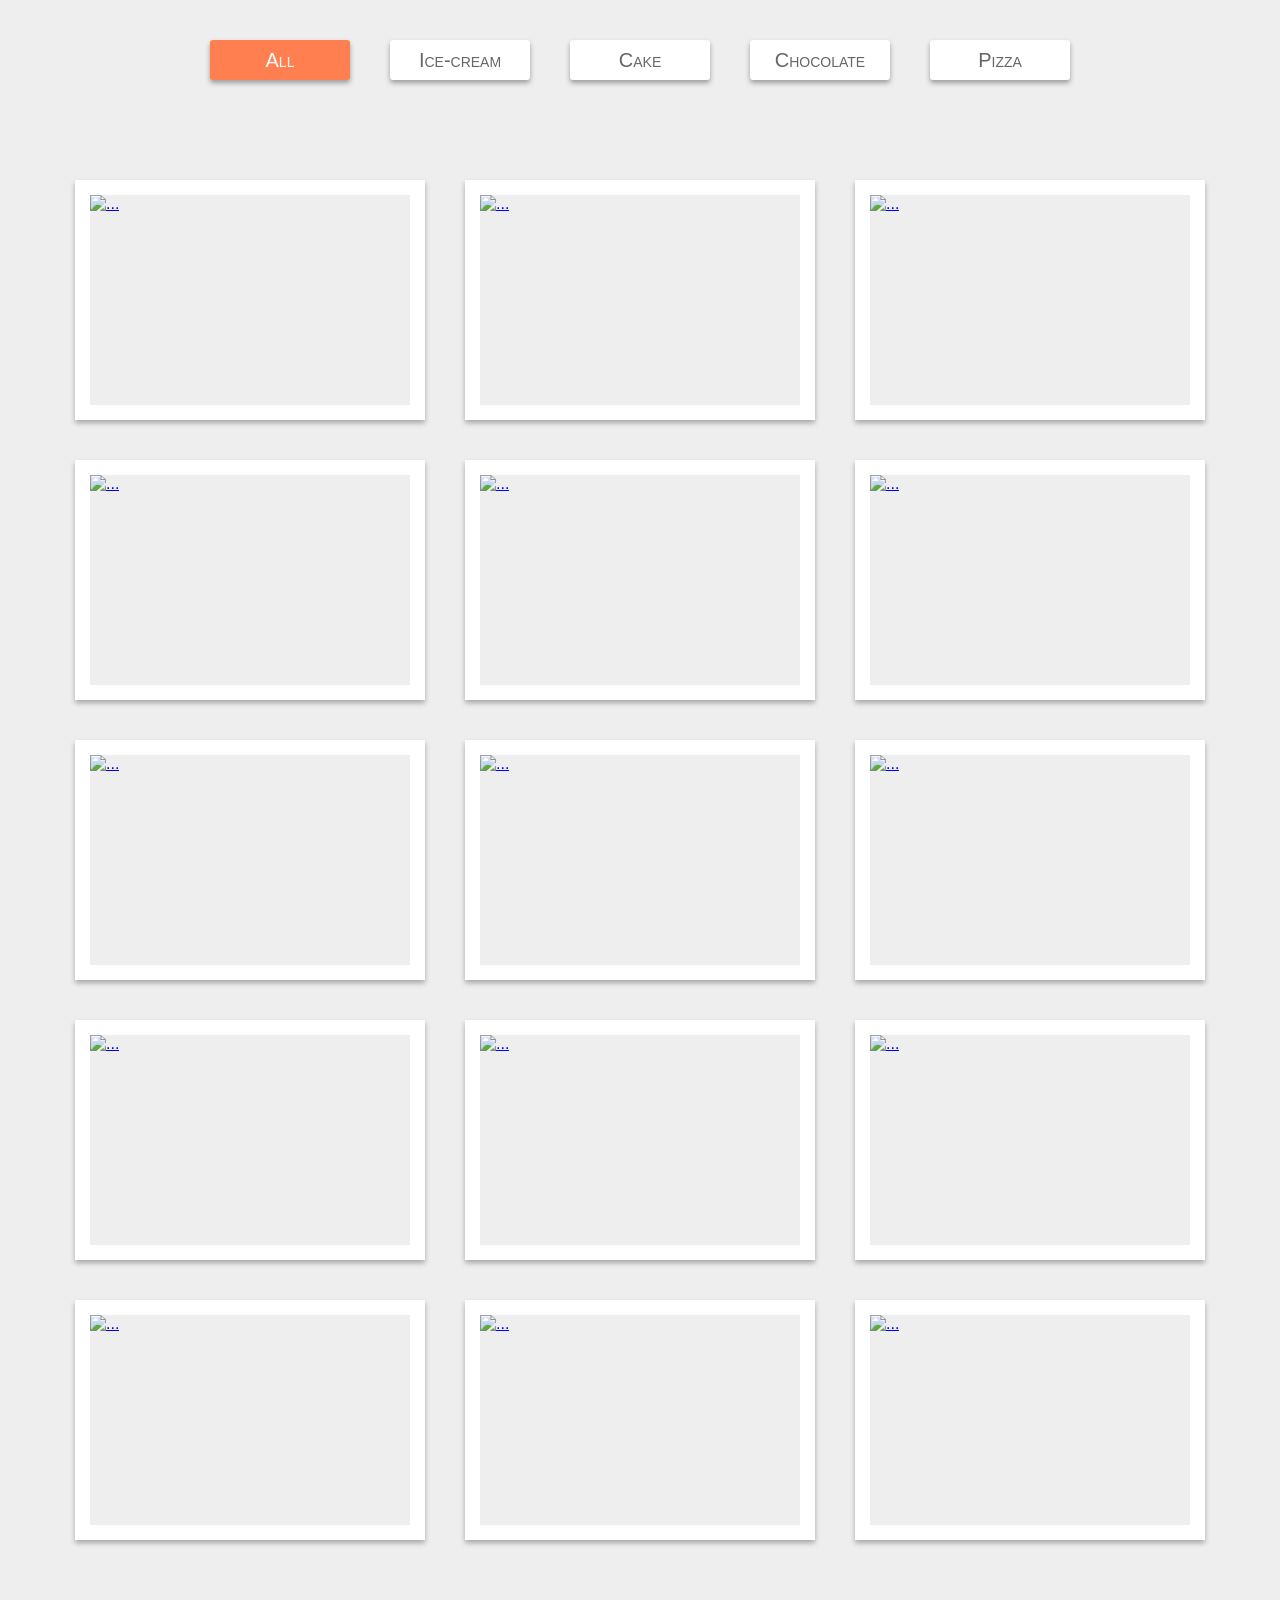
==== index1.html @ 389ebf25 "yummy food gallery ..." ====
<!DOCTYPE html>
<html lang='en'>
        <head>
          <meta charset="UTF-8">
          <meta name="viewport" content="width=device-width, initial-scale=1.0">
        <title>Food Gallery </title>   
        <link rel="icon" href="https://drive.google.com/uc?export=download&id=1GWwUPt_IpZ78VWaYVbbmRLdfkCz--QnV">
        <link rel="stylesheet" href="styleGallery.css" >
        <style>
          *{
    margin: 0;
    padding:0;
    box-sizing:border-box ;
    font-family: Arial, Helvetica, sans-serif;
    transition:all .2s cubic-bezier(.34, 1.12, .68, 1.31);
}
.gallery{
    min-height: 100vh;
    background: #eee;
     padding-bottom: 100px;
    }
    .gallery .controls{
        display: flex;
        justify-content: center;
        padding: 20px 0;
        flex-wrap: wrap; 
        list-style: none;
        align-content: center;
    }
     .gallery .controls .button{
        height: 40px;
        width: 140px;
        background: #fff;
        color: #666;
        border-radius: 3px;
        font-size: 20px;
        line-height:40px;
        cursor: pointer;
        font-variant: small-caps;
        margin: 20px;
        text-align: center;
        box-shadow: 0 3px 5px rgba(0, 0, 0, .34);
    } 
    .gallery .controls{
        display: flex;
        align-items: center;
        justify-content: center;
        flex-wrap: wrap;
         padding: 20px 0;
         list-style: none;
    }
    .gallery .controls .button.active{ 
        background:coral;
        color:white;
    } 
.gallery .image-container{
   display: flex;
   align-items: center;
   justify-content: center;
    flex-wrap: wrap; 
     margin: 40px auto;  
}
 .gallery .image-container .card { 
    margin: 20px; 
    width: 350px;
    height: 240px; 
    cursor: pointer;
    overflow: hidden;
    border: 15px solid #fff;
    box-shadow:0 3px 5px rgba(0, 0, 0, .3);
}
 .gallery .image-container .card  img{ 
    height:100%;
    width: 100%;
    object-fit: cover; 
}
.gallery .image-container .card:hover img{
transform: scale(1.4);
}
.image-container img{
    transition: transform 2s; 
    cursor:all-scroll;
}
        </style>
      </head>
    <body>
        
    <div class="gallery">
     <ul class="controls">
     <li class="button active" data-filter="all" >All</li>
    <li class="button" data-filter="ice-cream">Ice-cream</li>
    <li class="button" data-filter="cake">Cake</li>
    <li class="button" data-filter="chocolate">Chocolate</li>
    <li class="button" data-filter="pizza">Pizza</li>
   
     </ul>
   
     <div class="image-container">
        <a href="image/icecream.jpg" class="card ice-cream" >  
           <img  src="image/icecream.jpg"  alt="..."> </a>

        <a href="image/icecream1.jpg" class="card ice-cream ">  
          <img src="image/icecream1.jpg"  alt="..."> </a> 


        <a href="image/icecream2.jpg" class="card ice-cream">
           <img  src="image/icecream2.jpg"  alt="..."> </a>

        <a href="image/icecream3.jpg" class="card ice-cream"> 
          <img  src="image/icecream3.jpg"  alt="..."></a>

        <a href="image/choco1.jpg"    class="card chocolate" >  
          <img  src="image/choco1.jpg"  alt="..."></a>

        <a href="image/choco1.jpg"   class="card chocolate"> 
          <img  src="image/choco1.jpg"  alt="..."> </a>

        <a href="image/choco2.jpg"   class="card chocolate"> 
          <img  src="image/choco2.jpg"  alt="..."> </a>

        <a href="image/pizza.jpg"    class="card pizza" >  
          <img  src="image/pizza.jpg"  alt="..."></a>

        <a href="image/pizza1.jpg"  class="card pizza" >  
          <img  src="image/pizza1.jpg"  alt="..."></a>

        <a href="image/pizza3.jpg"  class="card pizza" > 
           <img  src="image/pizza3.jpg" alt="..."></a>
        <a href="image/cake.jpg"    class="card cake" >  
            <img  src= "image/cake.jpg" alt="..."></a> 
        <a href="image/cake1.jpg"   class="card cake" >  
          <img  src="image/cake1.jpg"  alt="..."></a>
          <a href="image/cake2.jpg"   class="card cake" > 
            <img  src="image/cake2.jpg" alt="..."></a>
        <a href="image/cake3.jpg"   class="card cake" >  
          <img  src="image/cake3.jpg" alt="..."></a>
        <a href="image/cake4.jpg"  class="card cake" >  
          <img  src="image/cake4.jpg" alt="..."></a>
            </div></div>
             <!-- jquery cdn link  -->
     <script src="https://cdnjs.cloudflare.com/ajax/libs/jquery/3.5.1/jquery.min.js"></script> 
   
     <script>
        $(document).ready(function(){
           $(".button").click(function(){
             $(this).addClass("active").siblings().removeClass("active");
             
           var filter= $(this).attr('data-filter')
            if(filter == 'all'){
            $(".card").show(400);
           }else {
             $(".card").not('.'+filter).hide(200);
             $(".card").filter('.'+filter).show(400);
         
           } 
      });
    });
    </script>
    </body>
    </html>
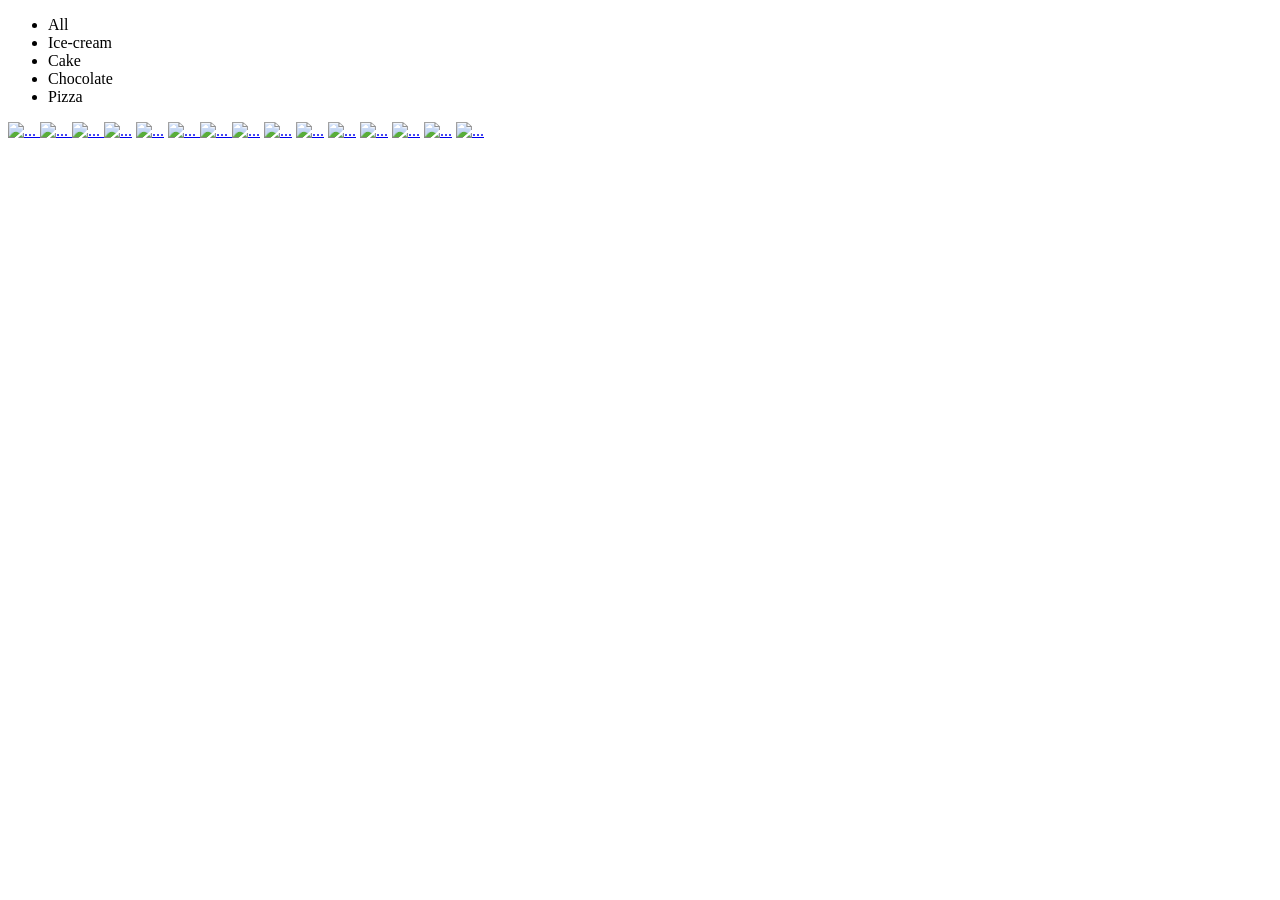
==== commit 25bcc99e: "Update index1.html" ====
--- a/index1.html
+++ b/index1.html
@@ -6,82 +6,6 @@
         <title>Food Gallery </title>   
         <link rel="icon" href="https://drive.google.com/uc?export=download&id=1GWwUPt_IpZ78VWaYVbbmRLdfkCz--QnV">
         <link rel="stylesheet" href="styleGallery.css" >
-        <style>
-          *{
-    margin: 0;
-    padding:0;
-    box-sizing:border-box ;
-    font-family: Arial, Helvetica, sans-serif;
-    transition:all .2s cubic-bezier(.34, 1.12, .68, 1.31);
-}
-.gallery{
-    min-height: 100vh;
-    background: #eee;
-     padding-bottom: 100px;
-    }
-    .gallery .controls{
-        display: flex;
-        justify-content: center;
-        padding: 20px 0;
-        flex-wrap: wrap; 
-        list-style: none;
-        align-content: center;
-    }
-     .gallery .controls .button{
-        height: 40px;
-        width: 140px;
-        background: #fff;
-        color: #666;
-        border-radius: 3px;
-        font-size: 20px;
-        line-height:40px;
-        cursor: pointer;
-        font-variant: small-caps;
-        margin: 20px;
-        text-align: center;
-        box-shadow: 0 3px 5px rgba(0, 0, 0, .34);
-    } 
-    .gallery .controls{
-        display: flex;
-        align-items: center;
-        justify-content: center;
-        flex-wrap: wrap;
-         padding: 20px 0;
-         list-style: none;
-    }
-    .gallery .controls .button.active{ 
-        background:coral;
-        color:white;
-    } 
-.gallery .image-container{
-   display: flex;
-   align-items: center;
-   justify-content: center;
-    flex-wrap: wrap; 
-     margin: 40px auto;  
-}
- .gallery .image-container .card { 
-    margin: 20px; 
-    width: 350px;
-    height: 240px; 
-    cursor: pointer;
-    overflow: hidden;
-    border: 15px solid #fff;
-    box-shadow:0 3px 5px rgba(0, 0, 0, .3);
-}
- .gallery .image-container .card  img{ 
-    height:100%;
-    width: 100%;
-    object-fit: cover; 
-}
-.gallery .image-container .card:hover img{
-transform: scale(1.4);
-}
-.image-container img{
-    transition: transform 2s; 
-    cursor:all-scroll;
-}
-        </style>
       </head>
     <body>
         
